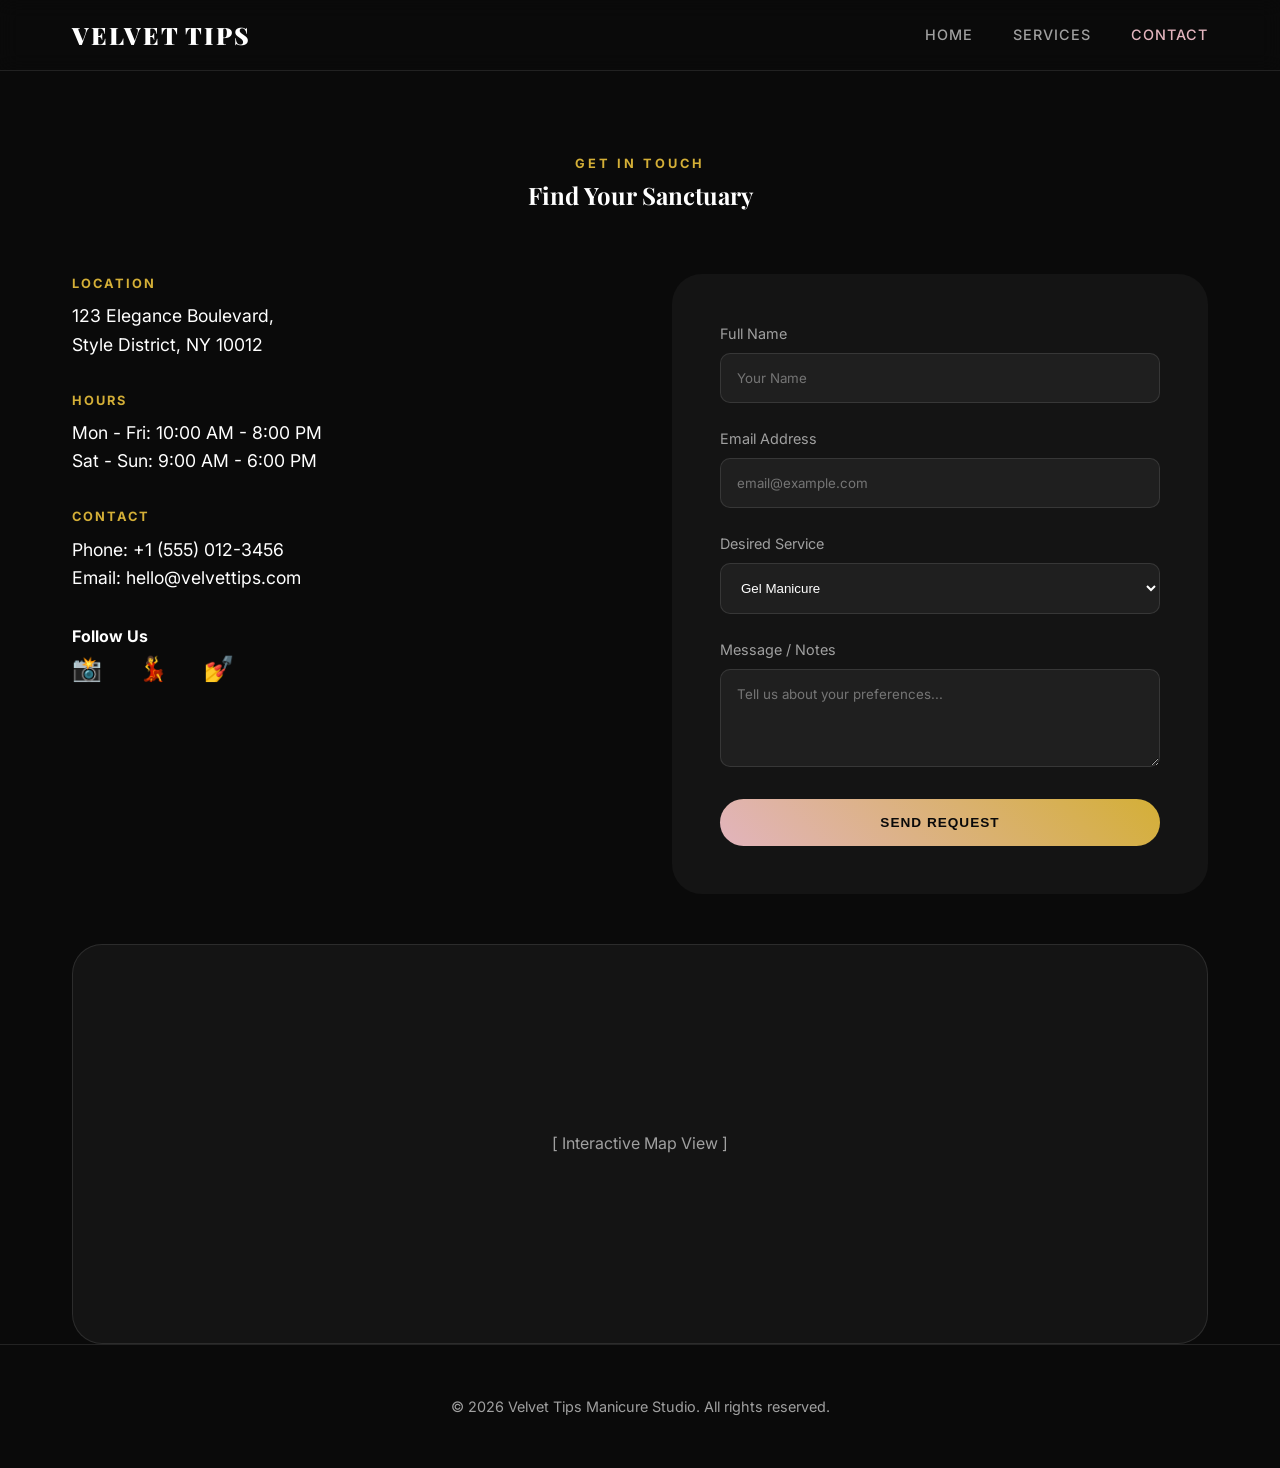
==== contact.html @ ef0493ed "first commit" ====
<!DOCTYPE html>
<html lang="en">
<head>
    <meta charset="UTF-8">
    <meta name="viewport" content="width=device-width, initial-scale=1.0">
    <title>Contact Us | Velvet Tips Manicure Studio</title>
    <meta name="description" content="Visit Velvet Tips in the heart of the city. Book your appointment or reach out for inquiries.">
    <link rel="preconnect" href="https://fonts.googleapis.com">
    <link rel="preconnect" href="https://fonts.gstatic.com" crossorigin>
    <link href="https://fonts.googleapis.com/css2?family=Inter:wght@400;500;600&family=Playfair+Display:wght@700;900&display=swap" rel="stylesheet">
    <link rel="stylesheet" href="css/style.css">
    <style>
        .contact-hero {
            padding-top: 150px;
            padding-bottom: 50px;
        }
        .info-card {
            margin-bottom: 2rem;
        }
        .info-card h4 {
            color: var(--accent);
            text-transform: uppercase;
            font-size: 0.8rem;
            letter-spacing: 2px;
            margin-bottom: 0.5rem;
        }
        .info-card p {
            font-size: 1.1rem;
        }
    </style>
</head>
<body>
    <nav id="navbar" class="scrolled">
        <div class="container nav-content">
            <a href="index.html" class="logo">VELVET TIPS</a>
            <ul class="nav-links">
                <li><a href="index.html">Home</a></li>
                <li><a href="services.html">Services</a></li>
                <li><a href="contact.html" class="active">Contact</a></li>
            </ul>
        </div>
    </nav>

    <main>
        <section class="contact-hero container">
            <div class="section-header" data-reveal>
                <span class="subtitle">Get In Touch</span>
                <h1>Find Your Sanctuary</h1>
            </div>

            <div class="contact-container">
                <div class="contact-info" data-reveal>
                    <div class="info-card">
                        <h4>Location</h4>
                        <p>123 Elegance Boulevard,<br>Style District, NY 10012</p>
                    </div>
                    <div class="info-card">
                        <h4>Hours</h4>
                        <p>Mon - Fri: 10:00 AM - 8:00 PM<br>Sat - Sun: 9:00 AM - 6:00 PM</p>
                    </div>
                    <div class="info-card">
                        <h4>Contact</h4>
                        <p>Phone: +1 (555) 012-3456<br>Email: hello@velvettips.com</p>
                    </div>
                    <div class="socials" style="margin-top: 2rem;">
                        <h4>Follow Us</h4>
                        <p style="letter-spacing: 15px; font-size: 1.5rem;">📸 💃 💅</p>
                    </div>
                </div>

                <form class="contact-form" data-reveal>
                    <div class="form-group">
                        <label>Full Name</label>
                        <input type="text" placeholder="Your Name" required>
                    </div>
                    <div class="form-group">
                        <label>Email Address</label>
                        <input type="email" placeholder="email@example.com" required>
                    </div>
                    <div class="form-group">
                        <label>Desired Service</label>
                        <select style="width: 100%; padding: 1rem; background: rgba(255,255,255,0.05); border: 1px solid var(--glass-border); border-radius: 10px; color: white;">
                            <option>Gel Manicure</option>
                            <option>Nail Art Custom</option>
                            <option>Spa Pedicure</option>
                            <option>Acrylic Full Set</option>
                        </select>
                    </div>
                    <div class="form-group">
                        <label>Message / Notes</label>
                        <textarea rows="4" placeholder="Tell us about your preferences..."></textarea>
                    </div>
                    <button type="submit" class="btn btn-primary" style="width: 100%;">Send Request</button>
                </form>
            </div>
        </section>

        <section class="map-placeholder container" data-reveal>
            <div style="width: 100%; height: 400px; background: var(--surface); border-radius: 30px; display: flex; align-items: center; justify-content: center; border: 1px solid var(--glass-border);">
                <p style="color: var(--text-muted);">[ Interactive Map View ]</p>
            </div>
        </section>
    </main>

    <footer>
        <div class="container">
            <p>&copy; 2026 Velvet Tips Manicure Studio. All rights reserved.</p>
        </div>
    </footer>

    <script src="js/main.js"></script>
</body>
</html>
---- css/style.css ----
/* Design System */
:root {
    --primary: #E2B4BD; /* Dusty Rose */
    --accent: #D4AF37;  /* Gold */
    --bg-dark: #0A0A0A; /* Deep Obsidian */
    --surface: #141414; /* Charcoal */
    --text-main: #FFFFFF;
    --text-muted: #A0A0A0;
    --transition-smooth: all 0.4s cubic-bezier(0.4, 0, 0.2, 1);
    --glass: rgba(255, 255, 255, 0.05);
    --glass-border: rgba(255, 255, 255, 0.1);
}

* {
    margin: 0;
    padding: 0;
    box-sizing: border-box;
}

body {
    background-color: var(--bg-dark);
    color: var(--text-main);
    font-family: 'Inter', sans-serif;
    line-height: 1.6;
    overflow-x: hidden;
}

h1, h2, h3 {
    font-family: 'Playfair Display', serif;
    font-weight: 700;
}

/* Typography Helpers */
.text-accent { color: var(--accent); }
.text-gradient {
    background: linear-gradient(45deg, var(--primary), var(--accent));
    -webkit-background-clip: text;
    -webkit-text-fill-color: transparent;
}

/* Layout */
.container {
    max-width: 1200px;
    margin: 0 auto;
    padding: 0 2rem;
}

/* Navigation */
nav {
    position: fixed;
    top: 0;
    width: 100%;
    padding: 1.5rem 0;
    z-index: 1000;
    background: transparent;
    transition: var(--transition-smooth);
}

nav.scrolled {
    background: rgba(10, 10, 10, 0.9);
    backdrop-filter: blur(10px);
    padding: 1rem 0;
    border-bottom: 1px solid var(--glass-border);
}

.nav-content {
    display: flex;
    justify-content: space-between;
    align-items: center;
}

.logo {
    font-size: 1.5rem;
    font-family: 'Playfair Display', serif;
    font-weight: 900;
    text-decoration: none;
    color: var(--text-main);
    letter-spacing: 2px;
}

.nav-links {
    display: flex;
    gap: 2.5rem;
    list-style: none;
}

.nav-links a {
    text-decoration: none;
    color: var(--text-muted);
    font-size: 0.9rem;
    font-weight: 500;
    text-transform: uppercase;
    letter-spacing: 1px;
    transition: var(--transition-smooth);
}

.nav-links a:hover, .nav-links a.active {
    color: var(--primary);
}

/* Hero Section */
.hero {
    height: 100vh;
    display: flex;
    align-items: center;
    position: relative;
    overflow: hidden;
}

.hero-image {
    position: absolute;
    top: 0;
    right: 0;
    width: 50%;
    height: 100%;
    object-fit: cover;
    z-index: -1;
    mask-image: linear-gradient(to left, black 60%, transparent);
}

.hero-content {
    max-width: 600px;
}

.hero h1 {
    font-size: 4.5rem;
    line-height: 1.1;
    margin-bottom: 1.5rem;
}

.hero p {
    font-size: 1.1rem;
    color: var(--text-muted);
    margin-bottom: 2.5rem;
    max-width: 500px;
}

.btn {
    display: inline-block;
    padding: 1rem 2.5rem;
    border: none;
    border-radius: 50px;
    font-weight: 600;
    text-decoration: none;
    cursor: pointer;
    transition: var(--transition-smooth);
    text-transform: uppercase;
    letter-spacing: 1px;
    font-size: 0.85rem;
}

.btn-primary {
    background: linear-gradient(45deg, var(--primary), var(--accent));
    color: var(--bg-dark);
}

.btn-primary:hover {
    transform: translateY(-3px);
    box-shadow: 0 10px 20px rgba(226, 180, 189, 0.3);
}

.btn-outline {
    border: 1px solid var(--accent);
    color: var(--accent);
    margin-left: 1rem;
}

.btn-outline:hover {
    background: var(--accent);
    color: var(--bg-dark);
}

/* Section Common */
section {
    padding: 100px 0;
}

.section-header {
    text-align: center;
    margin-bottom: 60px;
}

.section-header h2 {
    font-size: 3rem;
    margin-bottom: 1rem;
}

.section-header .subtitle {
    color: var(--accent);
    text-transform: uppercase;
    letter-spacing: 3px;
    font-size: 0.8rem;
    font-weight: 700;
}

/* Cards / Grid */
.grid {
    display: grid;
    grid-template-columns: repeat(auto-fit, minmax(300px, 1fr));
    gap: 2rem;
}

.card {
    background: var(--surface);
    padding: 2.5rem;
    border-radius: 20px;
    border: 1px solid var(--glass-border);
    transition: var(--transition-smooth);
}

.card:hover {
    transform: translateY(-10px);
    border-color: var(--primary);
    background: rgba(255, 255, 255, 0.03);
}

.card h3 {
    margin-bottom: 1rem;
    font-size: 1.5rem;
}

.price {
    font-size: 1.8rem;
    font-weight: 700;
    color: var(--accent);
    margin-top: 1rem;
}

/* Contact Page */
.contact-container {
    display: grid;
    grid-template-columns: 1fr 1fr;
    gap: 4rem;
}

.contact-form {
    background: var(--surface);
    padding: 3rem;
    border-radius: 30px;
}

.form-group {
    margin-bottom: 1.5rem;
}

.form-group label {
    display: block;
    margin-bottom: 0.5rem;
    color: var(--text-muted);
    font-size: 0.9rem;
}

.form-group input, .form-group textarea {
    width: 100%;
    padding: 1rem;
    background: rgba(255, 255, 255, 0.05);
    border: 1px solid var(--glass-border);
    border-radius: 10px;
    color: white;
    font-family: inherit;
    transition: var(--transition-smooth);
}

.form-group input:focus, .form-group textarea:focus {
    outline: none;
    border-color: var(--primary);
    background: rgba(255, 255, 255, 0.08);
}

/* Animations */
[data-reveal] {
    opacity: 0;
    transform: translateY(30px);
    transition: 0.8s cubic-bezier(0.4, 0, 0.2, 1);
}

[data-reveal].active {
    opacity: 1;
    transform: translateY(0);
}

/* Footer */
footer {
    padding: 50px 0;
    border-top: 1px solid var(--glass-border);
    text-align: center;
    color: var(--text-muted);
    font-size: 0.9rem;
}

/* Mobile Responsive */
@media (max-width: 768px) {
    .hero {
        text-align: center;
        flex-direction: column;
        justify-content: center;
    }
    .hero-image {
        width: 100%;
        height: 50%;
        bottom: 0;
        top: auto;
        mask-image: linear-gradient(to top, black 60%, transparent);
    }
    .hero h1 { font-size: 3rem; }
    .nav-links { display: none; }
    .contact-container { grid-template-columns: 1fr; }
}
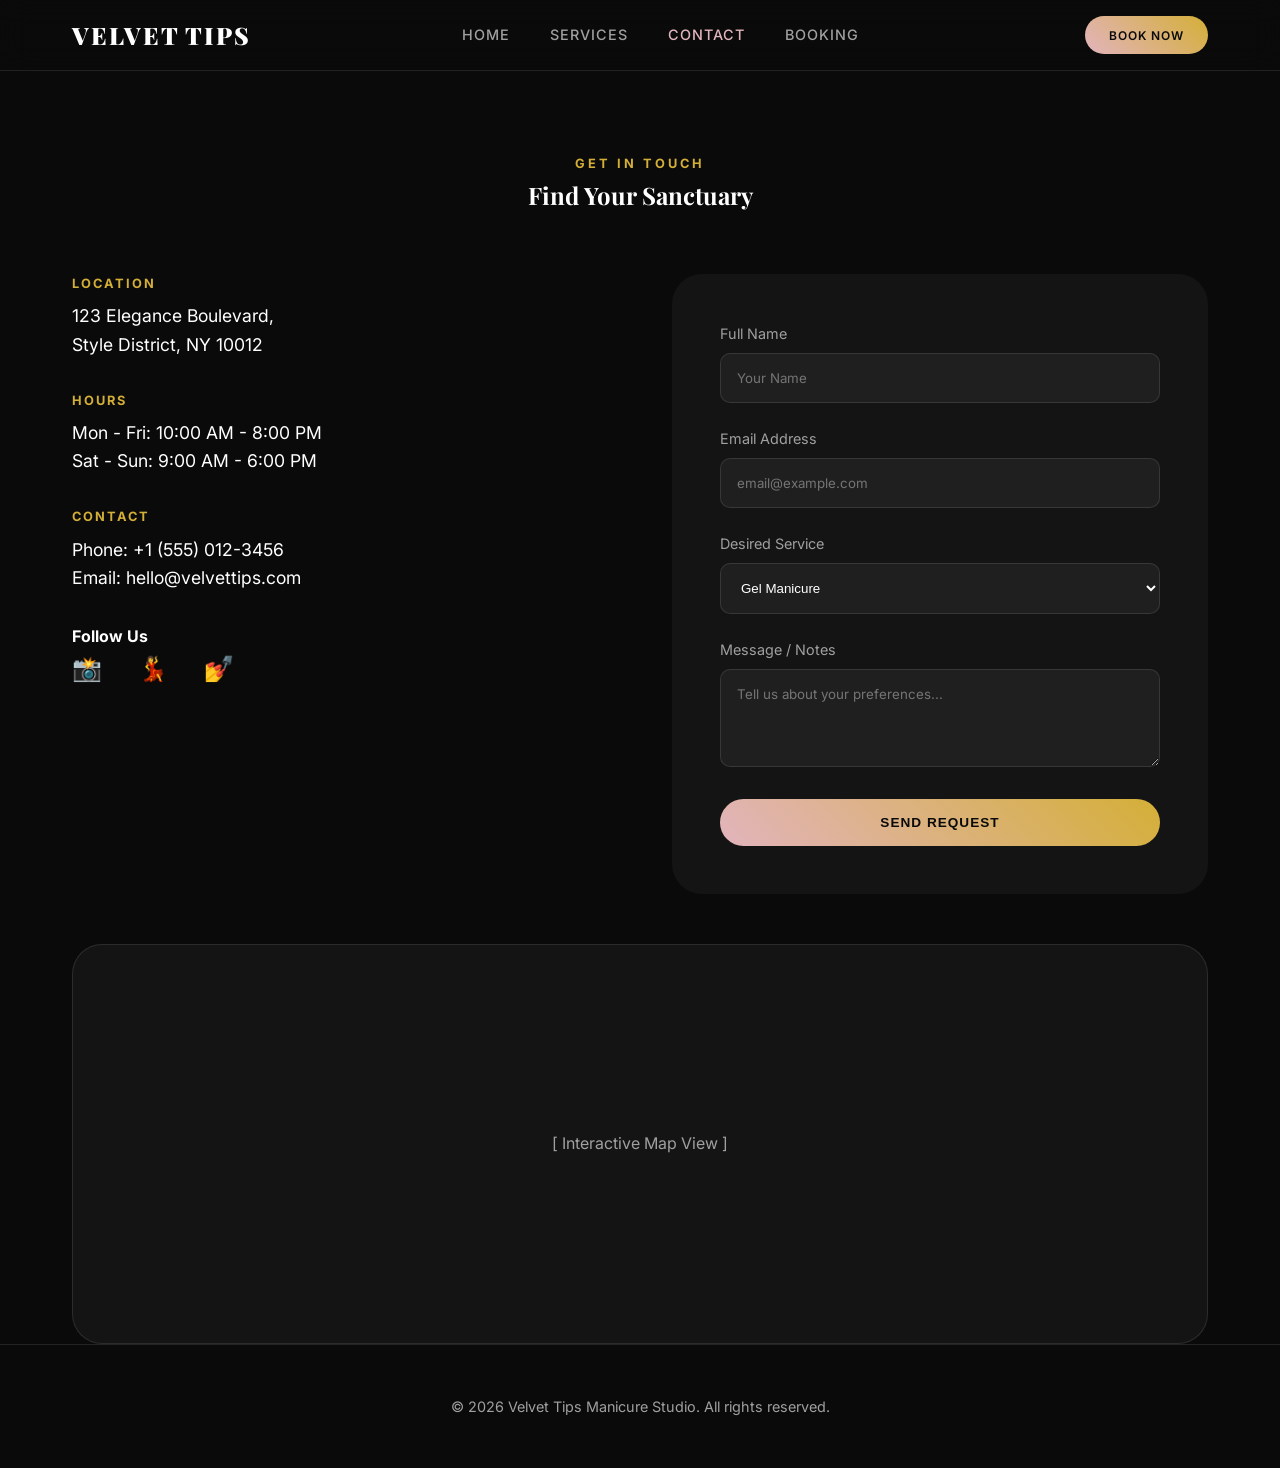
==== commit 870989d8: "header update" ====
--- a/contact.html
+++ b/contact.html
@@ -30,16 +30,24 @@
     </style>
 </head>
 <body>
-    <nav id="navbar" class="scrolled">
-        <div class="container nav-content">
-            <a href="index.html" class="logo">VELVET TIPS</a>
-            <ul class="nav-links">
-                <li><a href="index.html">Home</a></li>
-                <li><a href="services.html">Services</a></li>
-                <li><a href="contact.html" class="active">Contact</a></li>
-            </ul>
+    <header id="main-header" class="scrolled">
+        <div class="container">
+            <nav>
+                <div class="nav-content">
+                    <a href="index.html" class="logo">VELVET TIPS</a>
+                    <ul class="nav-links">
+                        <li><a href="index.html">Home</a></li>
+                        <li><a href="services.html">Services</a></li>
+                        <li><a href="contact.html" class="active">Contact</a></li>
+                        <li><a href="booking.html">Booking</a></li>
+                    </ul>
+                    <div class="nav-cta">
+                        <a href="booking.html" class="btn btn-primary" style="padding: 0.6rem 1.5rem; font-size: 0.75rem;">Book Now</a>
+                    </div>
+                </div>
+            </nav>
         </div>
-    </nav>
+    </header>
 
     <main>
         <section class="contact-hero container">
--- a/css/style.css
+++ b/css/style.css
@@ -45,22 +45,28 @@
     padding: 0 2rem;
 }
 
-/* Navigation */
-nav {
+/* Header & Navigation */
+header {
     position: fixed;
     top: 0;
     width: 100%;
+    z-index: 1000;
+    transition: var(--transition-smooth);
+}
+
+header.scrolled {
+    background: rgba(10, 10, 10, 0.9);
+    backdrop-filter: blur(15px);
+    border-bottom: 1px solid var(--glass-border);
+}
+
+nav {
     padding: 1.5rem 0;
-    z-index: 1000;
-    background: transparent;
-    transition: var(--transition-smooth);
-}
-
-nav.scrolled {
-    background: rgba(10, 10, 10, 0.9);
-    backdrop-filter: blur(10px);
+    transition: var(--transition-smooth);
+}
+
+header.scrolled nav {
     padding: 1rem 0;
-    border-bottom: 1px solid var(--glass-border);
 }
 
 .nav-content {
@@ -96,6 +102,10 @@
 
 .nav-links a:hover, .nav-links a.active {
     color: var(--primary);
+}
+
+.nav-cta {
+    margin-left: 1rem;
 }
 
 /* Hero Section */
@@ -279,6 +289,36 @@
     transform: translateY(0);
 }
 
+/* Booking Section */
+.booking-grid {
+    display: grid;
+    grid-template-columns: 1fr 2fr;
+    gap: 3rem;
+    align-items: start;
+}
+
+.calendar-container {
+    background: var(--surface);
+    border-radius: 30px;
+    border: 1px solid var(--glass-border);
+    overflow: hidden;
+    height: 600px;
+    position: relative;
+}
+
+.calendar-container iframe {
+    width: 100%;
+    height: 100%;
+    border: none;
+    filter: invert(1) hue-rotate(180deg) brightness(0.8) contrast(1.2); /* Make Google Calendar look dark */
+}
+
+@media (max-width: 992px) {
+    .booking-grid {
+        grid-template-columns: 1fr;
+    }
+}
+
 /* Footer */
 footer {
     padding: 50px 0;
@@ -290,6 +330,13 @@
 
 /* Mobile Responsive */
 @media (max-width: 768px) {
+    header {
+        background: rgba(10, 10, 10, 0.95);
+        backdrop-filter: blur(10px);
+    }
+    .nav-links { display: none; }
+    .nav-cta { margin-left: auto; }
+    
     .hero {
         text-align: center;
         flex-direction: column;
@@ -303,6 +350,5 @@
         mask-image: linear-gradient(to top, black 60%, transparent);
     }
     .hero h1 { font-size: 3rem; }
-    .nav-links { display: none; }
     .contact-container { grid-template-columns: 1fr; }
 }
